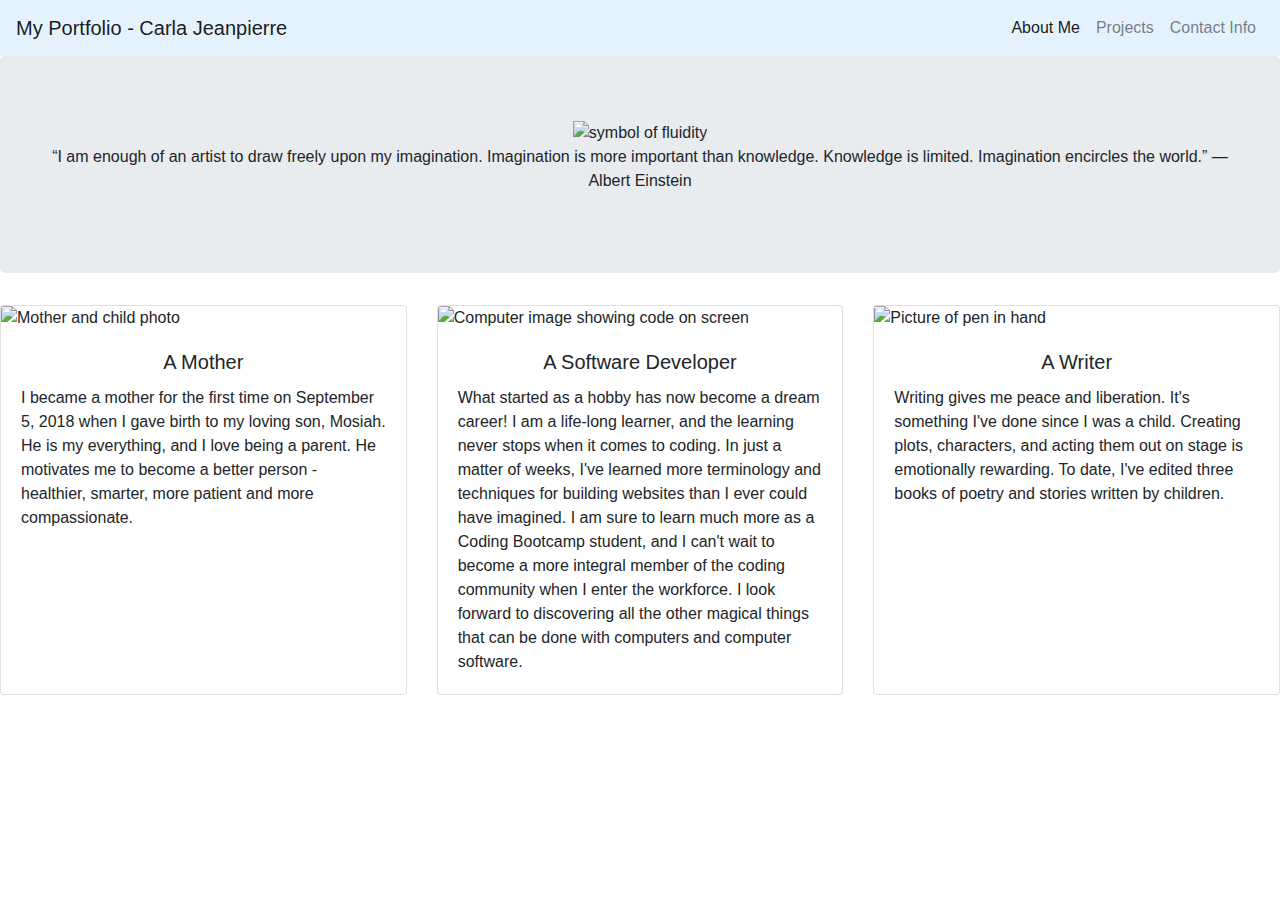
==== AboutMe.html @ 93f73d51 "updated first page of portfolio with About Me cards" ====
<!DOCTYPE html>
<html lang="en">
<head>
<meta charset="UTF-8">
<meta name="viewport" content="width=device-width, initial-scale=1.0">
<meta http-equiv="X-UA-Compatible" content="ie=edge">
<meta name="Description" content="Enter your description here"/>
<link rel="stylesheet" href="https://cdnjs.cloudflare.com/ajax/libs/twitter-bootstrap/4.5.2/css/bootstrap.min.css">
<link rel="stylesheet" href="https://cdnjs.cloudflare.com/ajax/libs/font-awesome/5.14.0/css/all.min.css">
<link rel="stylesheet" href="assets/css/style.css">
<title>About Me</title>
</head>
<body>

    <nav class="navbar navbar-expand-lg navbar-light" style="background-color: #e3f2fd;">
        <a class="navbar-brand" href="index.html">My Portfolio - Carla Jeanpierre</a>
        <button class="navbar-toggler" type="button" data-toggle="collapse" data-target="#navbarSupportedContent" aria-controls="navbarSupportedContent" aria-expanded="false" aria-label="Toggle navigation">
          <span class="navbar-toggler-icon"></span>
        </button>
      
        <div class="collapse navbar-collapse" id="navbarSupportedContent">
          <ul class="navbar-nav ml-auto">
            <li class="nav-item active">
                <a class="nav-link" href="index.html">About Me<span class="sr-only">(current)</span></a>
            </li>
            <li class="nav-item">
                <a class="nav-link" href="portfolio.html">Projects</a>
            </li>
            <li class="nav-item">
                <a class="nav-link" href="contact.html">Contact Info</a>
            </li>
          </ul>
        </div>
    </nav>

    <div class="jumbotron text-center">
    <img src="./assets/images/I AM.jpg" alt="symbol of fluidity">
        <div class="row">
                <div class="col">
                    <div class="Einstein">
                    <p>“I am enough of an artist to draw freely upon my imagination. Imagination is more important than knowledge. Knowledge is limited. Imagination encircles the world.”
                        ― Albert Einstein</p>
                    </div>    
                </div>
        </div>
    </div>

    <div class="card-deck">
        <div class="card">
          <img class="card-img-top img-fluid" src="./assets/images/mother.jpg" alt="Mother and child photo">
          <div class="card-body">
            <h5 class="card-title text-center">A Mother</h5>
            <p class="card-text">I became a mother for the first time on September 5, 2018 when I gave birth to my loving son, Mosiah.  He is my everything, and I love being a parent.  He motivates me to become a better person - healthier, smarter, more patient and more compassionate.</p>
          </div>
        </div>

        <div class="card">
          <img class="card-img-top img-fluid" src="./assets/images/software developer.jpg" alt="Computer image showing code on screen">
          <div class="card-body">
            <h5 class="card-title text-center">A Software Developer</h5>
            <p class="card-text">What started as a hobby has now become a dream career! I am a life-long learner, and the learning never stops when it comes to coding.  In just a matter of weeks, I've learned more terminology and techniques for building websites than I ever could have imagined. I am sure to learn much more as a Coding Bootcamp student, and I can't wait to become a more integral member of the coding community when I enter the workforce. I look forward to discovering all the other magical things that can be done with computers and computer software.</p>
          </div>
        </div>

        <div class="card">
          <img class="card-img-top img-fluid" src="./assets/images/writer.jpg" alt="Picture of pen in hand">
          <div class="card-body">
            <h5 class="card-title text-center">A Writer</h5>
            <p class="card-text">Writing gives me peace and liberation.  It's something I've done since I was a child.  Creating plots, characters, and acting them out on stage is emotionally rewarding.  To date, I've edited three books of poetry and stories written by children.</p>
          </div>
        </div>
      </div>


<script src="https://cdnjs.cloudflare.com/ajax/libs/jquery/3.5.1/jquery.min.js"></script>
<script src="https://cdnjs.cloudflare.com/ajax/libs/popper.js/1.16.1/umd/popper.min.js"></script>
<script src="https://cdnjs.cloudflare.com/ajax/libs/twitter-bootstrap/4.5.2/js/bootstrap.min.js"></script>
</body>
</html>
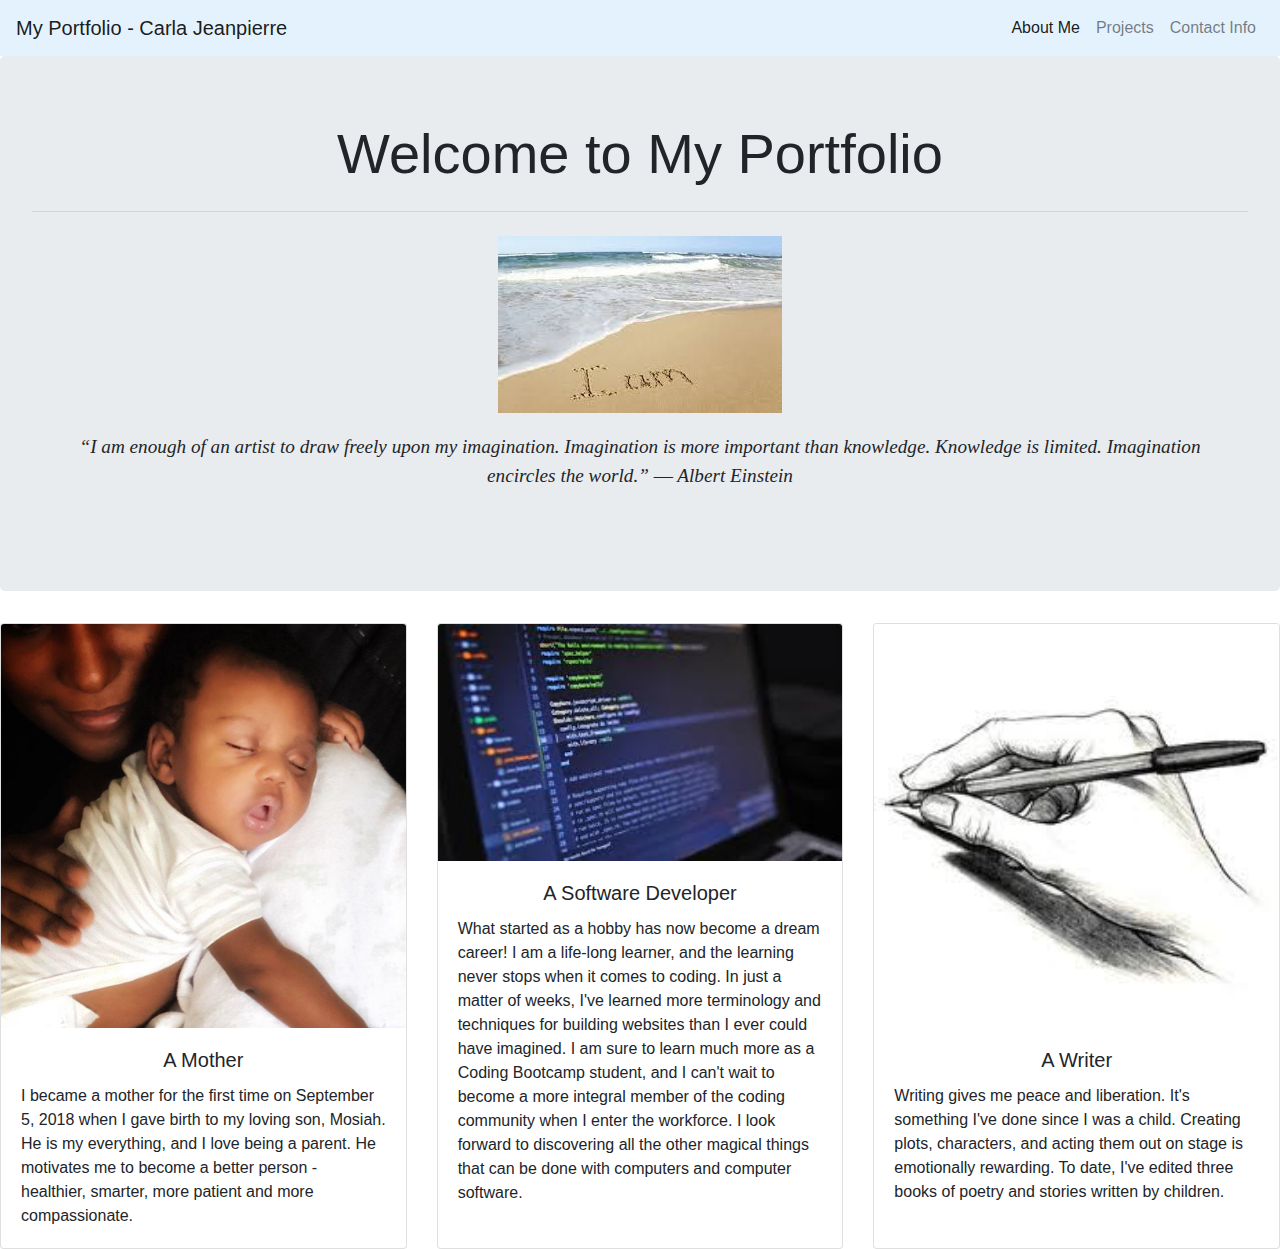
==== commit dafde3d4: "added welcome heading" ====
--- a/AboutMe.html
+++ b/AboutMe.html
@@ -13,7 +13,7 @@
 <body>
 
     <nav class="navbar navbar-expand-lg navbar-light" style="background-color: #e3f2fd;">
-        <a class="navbar-brand" href="index.html">My Portfolio - Carla Jeanpierre</a>
+        <a class="navbar-brand" href="AboutMe.html">My Portfolio - Carla Jeanpierre</a>
         <button class="navbar-toggler" type="button" data-toggle="collapse" data-target="#navbarSupportedContent" aria-controls="navbarSupportedContent" aria-expanded="false" aria-label="Toggle navigation">
           <span class="navbar-toggler-icon"></span>
         </button>
@@ -21,10 +21,10 @@
         <div class="collapse navbar-collapse" id="navbarSupportedContent">
           <ul class="navbar-nav ml-auto">
             <li class="nav-item active">
-                <a class="nav-link" href="index.html">About Me<span class="sr-only">(current)</span></a>
+                <a class="nav-link" href="AboutMe.html">About Me<span class="sr-only">(current)</span></a>
             </li>
             <li class="nav-item">
-                <a class="nav-link" href="portfolio.html">Projects</a>
+                <a class="nav-link" href="Portfolio.html">Projects</a>
             </li>
             <li class="nav-item">
                 <a class="nav-link" href="contact.html">Contact Info</a>
@@ -34,6 +34,8 @@
     </nav>
 
     <div class="jumbotron text-center">
+      <h1 class="display-4">Welcome to My Portfolio</h1>
+      <hr class="my-4">
     <img src="./assets/images/I AM.jpg" alt="symbol of fluidity">
         <div class="row">
                 <div class="col">
--- a/assets/css/style.css
+++ b/assets/css/style.css
@@ -0,0 +1,11 @@
+.navcolor {
+    background-color: rgb(0, 255, 221);
+}
+
+.Einstein {
+    font-family: 'Times New Roman', Times, serif;
+    font-style: italic;
+    font-size: larger;
+    padding: 20px 30px 20px 30px;
+  }
+
